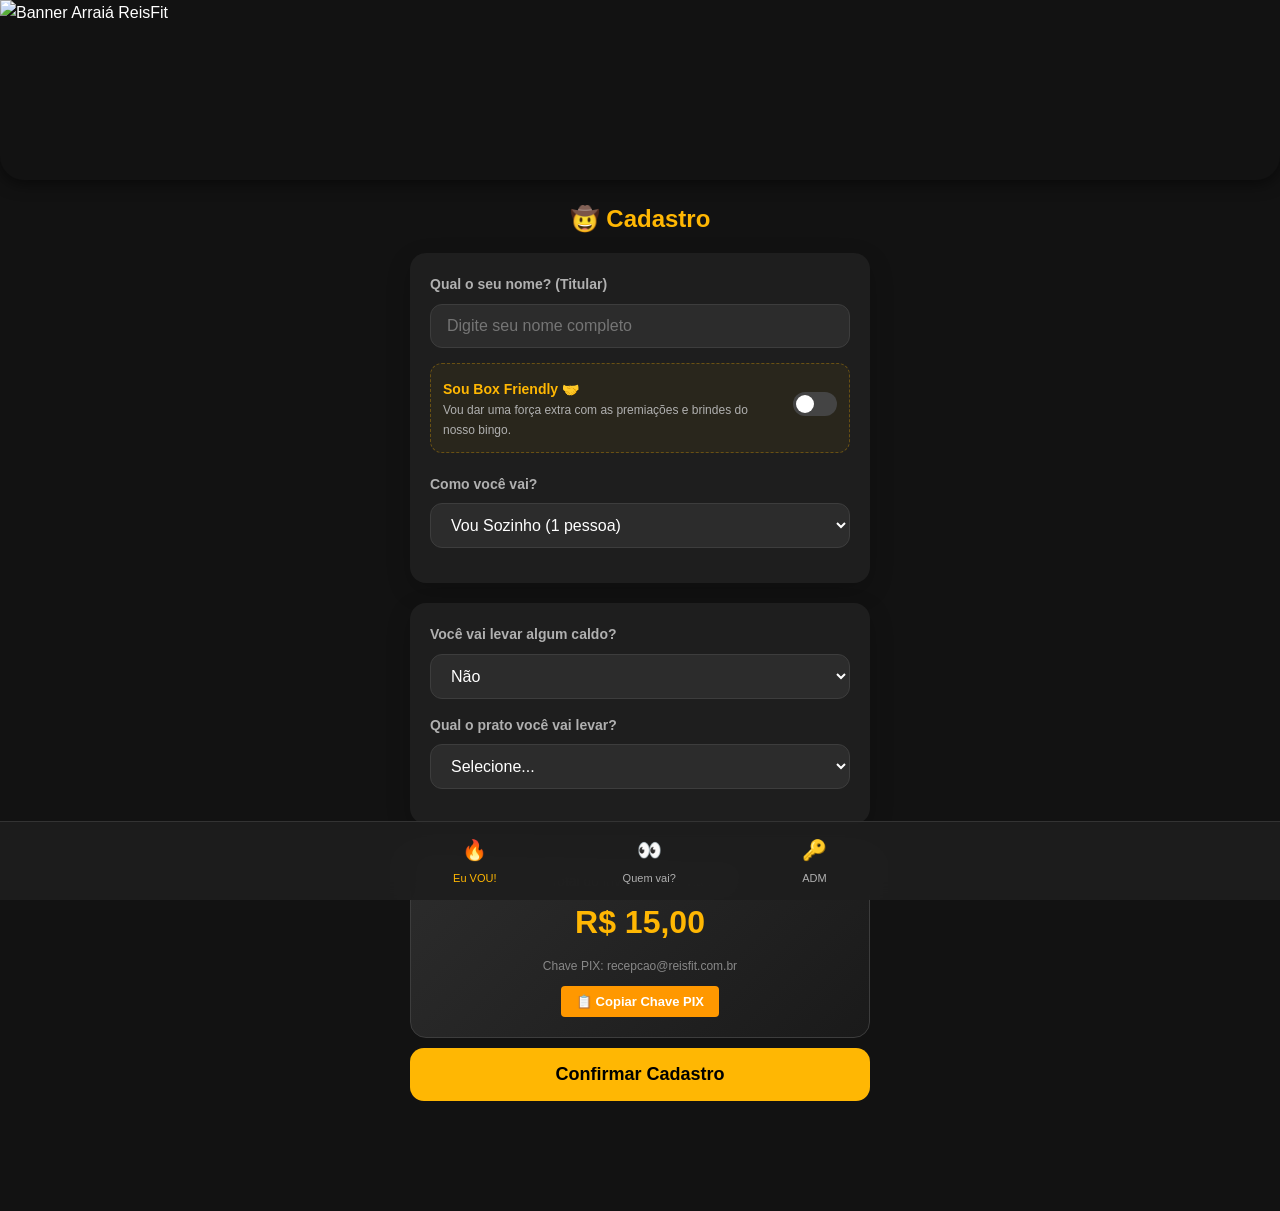
==== adm.html @ d63880e2 "fix: update authentication logic to use Base64 encoding for password validation; streamline access h" ====
<!DOCTYPE html>
<html lang="pt-BR">
<head>
    <meta charset="UTF-8">
    <meta name="viewport" content="width=device-width, initial-scale=1.0, maximum-scale=1.0, user-scalable=no">
    <title>Arraiá ReisFit — Financeiro ADM 🔑</title>
    <script src="https://cdn.jsdelivr.net/npm/@supabase/supabase-js@2"></script>
    <link rel="stylesheet" href="css/style.css">
    <style>
        /* Container de segurança para esconder o painel antes da autenticação */
        .conteudo-restrito { display: none; }
        .conteudo-restrito.autorizado { display: block; }
        
        /* Estilo dos Badges de Status do app */
        .badge-pago {
            background: rgba(76, 175, 80, 0.15);
            color: #4CAF50;
            padding: 4px 8px;
            border-radius: 6px;
            font-size: 12px;
            font-weight: bold;
            border: 1px solid rgba(76, 175, 80, 0.3);
        }
    </style>
</head>
<body>

    <header>
        <img src="assets/images/banner.png" alt="Banner Arraiá ReisFit">
    </header>

    <div class="container">
        <div id="bloco-seguro" class="conteudo-restrito">
            <h1>🔑 Painel Financeiro</h1>
            
            <!-- Dashboard de Indicadores estilo FinTech -->
            <div class="form-card" style="display: flex; flex-direction: column; gap: 12px; border: 1px solid #333;">
                <div style="display: flex; justify-content: space-between; align-items: center;">
                    <span style="color: var(--text-secondary); font-size: 14px;">Previsão de Caixa:</span>
                    <strong id="total-caixa" style="color: #4CAF50; font-size: 18px; font-weight: 800;">R$ 0,00</strong>
                </div>
                <div style="height: 1px; background: #333; width: 100%;"></div>
                <div style="display: flex; justify-content: space-between; align-items: center;">
                    <span style="color: var(--text-secondary); font-size: 14px;">Público Pagante Real:</span>
                    <strong id="total-pagantes" style="color: #00BCD4; font-size: 18px; font-weight: 800;">0 pessoas</strong>
                </div>
            </div>

            <!-- Tabela Administrativa modo Escuro -->
            <div class="form-card" style="padding: 10px; overflow-x: auto;">
                <table>
                    <thead>
                        <tr>
                            <th>Participante</th>
                            <th>Valor</th>
                            <th>Status</th>
                            <th>Ação</th>
                        </tr>
                    </thead>
                    <tbody id="tabela-adm-corpo">
                        <!-- Injetado dinamicamente via js/adm.js -->
                    </tbody>
                </table>
            </div>
        </div>
    </div>

    <!-- Barra Inferior Mobile Integrada -->
    <nav>
       <div class="nav-bar">
            <a href="index.html" class="nav-item active">
                <span class="nav-icon">📝</span>
                <span>Eu VOU!</span>
            </a>
            <a href="lista.html" class="nav-item">
                <span class="nav-icon">👀</span>
                <span>Quem vai?</span>
            </a>
            <a href="adm.html" class="nav-item active">
                <span class="nav-icon">🔑</span>
                <span>ADM</span>
            </a>
        </div>
    </nav>

    <!-- Importação dos scripts na raiz do ecossistema -->
   <script src="js/supabase.js?v=2"></script>
    <script src="js/adm.js?v=2"></script>
    <script>
        window.addEventListener('DOMContentLoaded', () => {
            // Verifica silenciosamente se o usuário passou pela validação do index ou da lista
            const loginValido = sessionStorage.getItem('reisfit_adm_auth');

            if (loginValido === 'token_autorizado_2026') {
                // Usuário já digitou a senha certa antes, libera o painel direto!
                const blocoSeguro = document.getElementById('bloco-seguro');
                if (blocoSeguro) blocoSeguro.classList.add('autorizado');
                if (typeof carregarPainelADM === 'function') carregarPainelADM();
            } else {
                // Se alguém tentar entrar direto pela URL sem digitar a senha, o sistema barra e pede aqui
                const senhaDigitada = prompt("Acesso Restrito. Digite a senha do Financeiro ADM:");
                if (!senhaDigitada) {
                    window.location.href = "index.html?v=2";
                    return;
                }

                const senhaTratada = senhaDigitada.toLowerCase().trim();

                if (btoa(senhaTratada) === "cmVpc2ZpdDIwMjY=") {
                    sessionStorage.setItem('reisfit_adm_auth', 'token_autorizado_2026');
                    const blocoSeguro = document.getElementById('bloco-seguro');
                    if (blocoSeguro) blocoSeguro.classList.add('autorizado');
                    if (typeof carregarPainelADM === 'function') carregarPainelADM();
                } else {
                    alert("Senha incorreta!");
                    window.location.href = "index.html?v=2";
                }
            }
        });
    </script>
</body>
</html>
---- css/style.css ----
/* css/style.css */

:root {
    --primary-color: #e63946;
    --bg-color: #121212;
    --card-bg: #1e1e1e;
    --text-main: #ffffff;
    --text-secondary: #b0b0b0;
    --input-bg: #2c2c2c;
    --border-radius: 16px;
    --accent-color: #ffb703;
}

* {
    box-sizing: border-box;
    margin: 0;
    padding: 0;
    font-family: 'Segoe UI', Roboto, Helvetica, Arial, sans-serif;
}

body {
    background-color: var(--bg-color);
    color: var(--text-main);
    line-height: 1.6;
    padding-bottom: 90px;
    overflow-x: hidden;
}

header {
    width: 100%;
    height: 180px;
    overflow: hidden;
    position: relative;
    border-bottom-left-radius: 24px;
    border-bottom-right-radius: 24px;
    box-shadow: 0 4px 15px rgba(0,0,0,0.5);
}

header img {
    width: 100%;
    height: 100%;
    object-fit: cover;
}

.container {
    padding: 20px;
    max-width: 500px;
    margin: 0 auto;
}

h1 {
    font-size: 24px;
    margin-bottom: 15px;
    color: var(--accent-color);
    text-align: center;
}

.form-card {
    background: var(--card-bg);
    padding: 20px;
    border-radius: var(--border-radius);
    box-shadow: 0 8px 24px rgba(0,0,0,0.2);
    margin-bottom: 20px;
}

.form-group {
    margin-bottom: 15px;
}

label {
    display: block;
    font-size: 14px;
    font-weight: 600;
    margin-bottom: 8px;
    color: var(--text-secondary);
}

input[type="text"],
input[type="number"],
select,
textarea {
    width: 100%;
    padding: 12px 16px;
    background: var(--input-bg);
    border: 1px solid #3d3d3d;
    border-radius: 12px;
    color: white;
    font-size: 16px;
    transition: border-color 0.3s;
    outline: none;
}

input:focus, select:focus, textarea:focus {
    border-color: var(--accent-color);
}

/* Estilo elegante do Patrocinador */
.sponsor-box {
    background: rgba(255, 183, 3, 0.05);
    border: 1px dashed rgba(255, 183, 3, 0.3);
    border-radius: 12px;
    padding: 12px;
    margin-bottom: 20px;
    display: flex;
    align-items: center;
    justify-content: space-between;
}

.sponsor-info {
    flex: 1;
}

.sponsor-info p {
    font-size: 12px;
    color: var(--text-secondary);
    margin: 0;
}

.sponsor-info strong {
    color: var(--accent-color);
    font-size: 14px;
}

/* O Componente Toggle Switch */
.switch {
    position: relative;
    display: inline-block;
    width: 44px;
    height: 24px;
    margin-left: 10px;
    flex-shrink: 0;
}

.switch input {
    opacity: 0;
    width: 0;
    height: 0;
}

.slider {
    position: absolute;
    cursor: pointer;
    top: 0;
    left: 0;
    right: 0;
    bottom: 0;
    background-color: #444;
    transition: .4s;
    border-radius: 24px;
}

.slider:before {
    position: absolute;
    content: "";
    height: 18px;
    width: 18px;
    left: 3px;
    bottom: 3px;
    background-color: white;
    transition: .4s;
    border-radius: 50%;
}

input:checked + .slider {
    background-color: var(--accent-color);
}

input:checked + .slider:before {
    transform: translateX(20px);
}

.pix-box {
    background: linear-gradient(135deg, #2c2c2c 0%, #1a1a1a 100%);
    padding: 20px;
    border-radius: var(--border-radius);
    text-align: center;
    margin-top: 25px;
    border: 1px solid #3d3d3d;
}

.pix-box p {
    font-size: 14px;
    color: var(--text-secondary);
    margin-bottom: 5px;
}

.pix-value {
    font-size: 32px;
    font-weight: 800;
    color: var(--accent-color);
    margin: 5px 0;
}

.pix-key {
    font-size: 12px;
    color: #888;
    margin-top: 8px;
}

.btn {
    width: 100%;
    padding: 16px;
    border: none;
    border-radius: 14px;
    font-size: 18px;
    font-weight: bold;
    cursor: pointer;
    transition: transform 0.2s, background 0.3s;
    margin-top: 10px;
}

.btn-primary {
    background: var(--accent-color);
    color: #000;
}

.btn:active {
    transform: scale(0.98);
}

.hidden {
    display: none !important;
}

/* Bottom Navigation Bar */
nav {
    position: fixed;
    bottom: 0;
    left: 0;
    right: 0;
    background: rgba(30, 30, 30, 0.95);
    backdrop-filter: blur(10px);
    border-top: 1px solid #333;
    padding: 12px 0;
    z-index: 1000;
}

.nav-bar {
    display: flex;
    justify-content: space-around;
    align-items: center;
    max-width: 500px;
    margin: 0 auto;
}

.nav-item {
    display: flex;
    flex-direction: column;
    align-items: center;
    text-decoration: none;
    color: var(--text-secondary);
    font-size: 11px;
    gap: 4px;
    transition: color 0.3s;
}

.nav-item.active {
    color: var(--accent-color);
}

.nav-icon {
    font-size: 20px;
}

/* Animações e Fluxos Interativos */
#campos-acompanhantes, #grupo-sabores-caldo, #grupo-sabor-solteiro, #fluxo-familia {
    animation: slideIn 0.3s ease-out;
}

@keyframes slideIn {
    from { opacity: 0; transform: translateY(-8px); }
    to { opacity: 1; transform: translateY(0); }
}

/* Estilos de apoio para os cards da lista e da tabela adm */
.card-aluno {
    background: var(--card-bg);
    padding: 15px;
    border-radius: 12px;
    margin-bottom: 12px;
    border: 1px solid #333;
}

table {
    width: 100%;
    border-collapse: collapse;
    margin-top: 15px;
    font-size: 14px;
}

th, td {
    padding: 12px 8px;
    text-align: left;
    border-bottom: 1px solid #333;
}

th {
    color: var(--text-secondary);
    font-weight: 600;
}
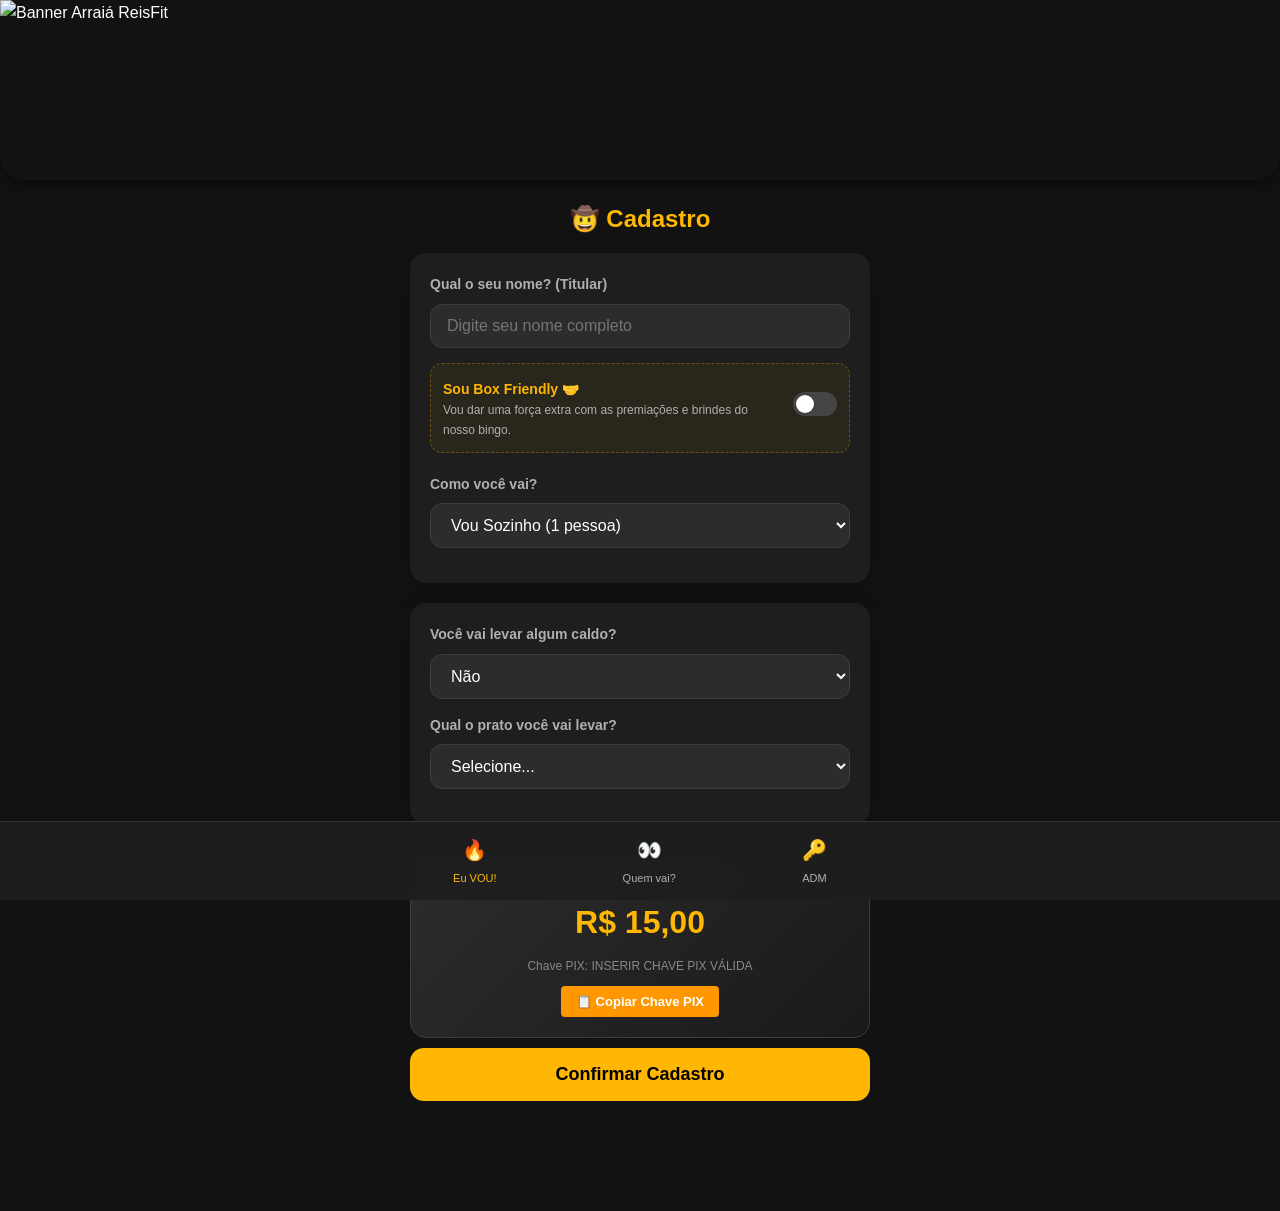
==== commit 2bd30501: "fix: update navigation links and improve loading messages; enhance HTML structure for better readabi" ====
--- a/adm.html
+++ b/adm.html
@@ -67,8 +67,8 @@
 
     <!-- Barra Inferior Mobile Integrada -->
     <nav>
-       <div class="nav-bar">
-            <a href="index.html" class="nav-item active">
+        <div class="nav-bar">
+            <a href="index.html" class="nav-item">
                 <span class="nav-icon">📝</span>
                 <span>Eu VOU!</span>
             </a>
@@ -83,40 +83,42 @@
         </div>
     </nav>
 
-    <!-- Importação dos scripts na raiz do ecossistema -->
-   <script src="js/supabase.js?v=2"></script>
-    <script src="js/adm.js?v=2"></script>
+    <!-- Importação dos scripts com quebra de cache atualizada para v=4 -->
+    <script src="js/supabase.js?v=4"></script>
+    <script src="js/adm.js?v=4"></script>
     <script>
         window.addEventListener('DOMContentLoaded', () => {
-            // Verifica silenciosamente se o usuário passou pela validação do index ou da lista
+            // Checa se a memória temporária diz que você já foi autorizada na tela anterior
             const loginValido = sessionStorage.getItem('reisfit_adm_auth');
 
-            if (loginValido === 'token_autorizado_2026') {
-                // Usuário já digitou a senha certa antes, libera o painel direto!
+            if (loginValido === 'autorizado') {
+                // Se sim, libera direto sem pedir nada!
                 const blocoSeguro = document.getElementById('bloco-seguro');
                 if (blocoSeguro) blocoSeguro.classList.add('autorizado');
                 if (typeof carregarPainelADM === 'function') carregarPainelADM();
             } else {
-                // Se alguém tentar entrar direto pela URL sem digitar a senha, o sistema barra e pede aqui
+                // Só pede a senha se você tentar acessar o link direto digitando na barra de endereço
                 const senhaDigitada = prompt("Acesso Restrito. Digite a senha do Financeiro ADM:");
                 if (!senhaDigitada) {
-                    window.location.href = "index.html?v=2";
+                    window.location.href = "index.html?v=4";
                     return;
                 }
 
                 const senhaTratada = senhaDigitada.toLowerCase().trim();
+                const senhaMascarada = "6202tifsier";
+                const senhaCorreta = senhaMascarada.split('').reverse().join('');
 
-                if (btoa(senhaTratada) === "cmVpc2ZpdDIwMjY=") {
-                    sessionStorage.setItem('reisfit_adm_auth', 'token_autorizado_2026');
+                if (senhaTratada === senhaCorreta) {
+                    sessionStorage.setItem('reisfit_adm_auth', 'autorizado');
                     const blocoSeguro = document.getElementById('bloco-seguro');
                     if (blocoSeguro) blocoSeguro.classList.add('autorizado');
                     if (typeof carregarPainelADM === 'function') carregarPainelADM();
                 } else {
                     alert("Senha incorreta!");
-                    window.location.href = "index.html?v=2";
+                    window.location.href = "index.html?v=4";
                 }
             }
         });
     </script>
 </body>
-</html>
+</html>
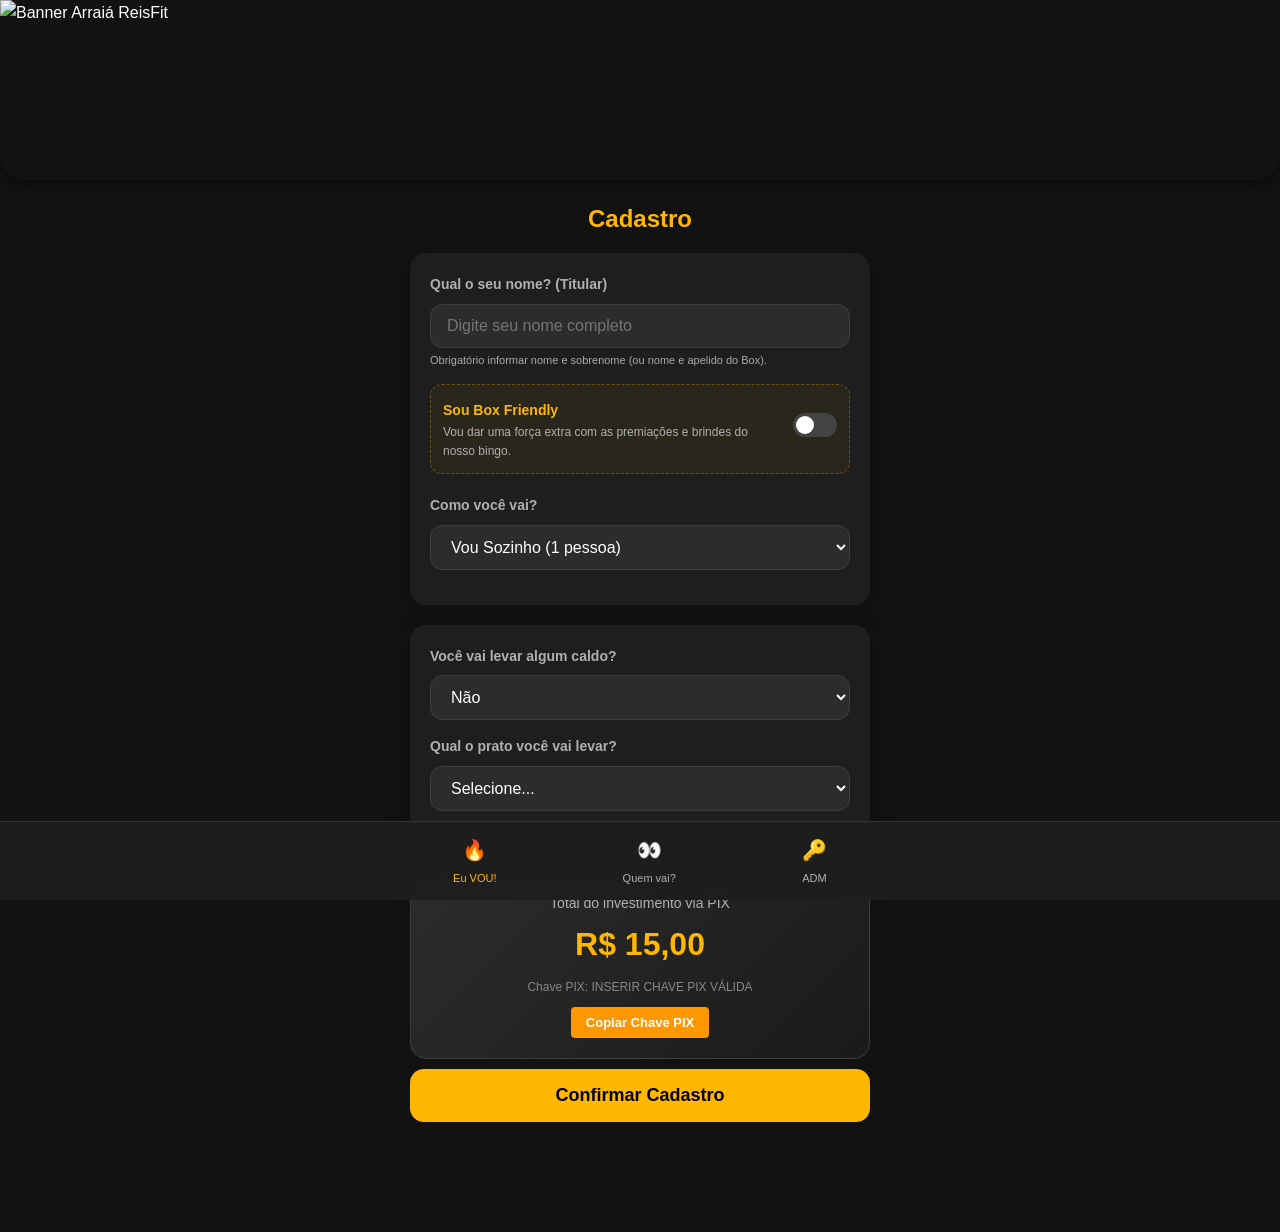
==== commit d6fccf05: "fix: enhance financial dashboard layout and update loading messages; improve user feedback for data " ====
--- a/adm.html
+++ b/adm.html
@@ -33,17 +33,27 @@
         <div id="bloco-seguro" class="conteudo-restrito">
             <h1>🔑 Painel Financeiro</h1>
             
-            <!-- Dashboard de Indicadores estilo FinTech -->
-            <div class="form-card" style="display: flex; flex-direction: column; gap: 12px; border: 1px solid #333;">
-                <div style="display: flex; justify-content: space-between; align-items: center;">
-                    <span style="color: var(--text-secondary); font-size: 14px;">Previsão de Caixa:</span>
-                    <strong id="total-caixa" style="color: #4CAF50; font-size: 18px; font-weight: 800;">R$ 0,00</strong>
+            <!-- Dashboard de Indicadores Financeiros Compacto e Puro -->
+            <div class="form-card" style="display: flex; flex-direction: column; gap: 6px; border: 1px solid #333; padding: 10px; margin-bottom: 12px;">
+                <div style="display: flex; justify-content: space-between; align-items: center; font-size: 12px;">
+                    <span style="color: var(--text-secondary);">Total Pago (Alunos):</span>
+                    <strong id="total-publico-geral" style="color: #fff; font-size: 13px; font-weight: bold;">R$ 0,00</strong>
                 </div>
-                <div style="height: 1px; background: #333; width: 100%;"></div>
-                <div style="display: flex; justify-content: space-between; align-items: center;">
-                    <span style="color: var(--text-secondary); font-size: 14px;">Público Pagante Real:</span>
-                    <strong id="total-pagantes" style="color: #00BCD4; font-size: 18px; font-weight: 800;">0 pessoas</strong>
+                <div style="display: flex; justify-content: space-between; align-items: center; font-size: 12px;">
+                    <span style="color: var(--text-secondary);">Total Pago (Parceiros):</span>
+                    <strong id="total-patrocinios" style="color: #fff; font-size: 13px; font-weight: bold;">R$ 0,00</strong>
                 </div>
+                <div style="height: 1px; background: #2a2a2a; width: 100%; margin: 2px 0;"></div>
+                <div style="display: flex; justify-content: space-between; align-items: center; font-size: 13px; font-weight: 800;">
+                    <span style="color: var(--accent-color);">ARRECADAÇÃO TOTAL:</span>
+                    <strong id="total-geral-caixa" style="color: var(--accent-color); font-size: 14px;">R$ 0,00</strong>
+                </div>
+            </div>
+
+            <!-- Linha de controle com as duas informações lado a lado conforme seu esboço -->
+            <div style="display: flex; justify-content: space-between; font-size: 11px; color: #777; text-transform: uppercase; font-weight: bold; margin-bottom: 15px; padding: 0 4px; margin-top: -6px;">
+                <div>total de pessoas: <strong id="total-pessoas-contagem" style="color: #fff;">0</strong></div>
+                <div>confirmados: <strong id="total-pessoas-confirmadas" style="color: #4CAF50;">0</strong></div>
             </div>
 
             <!-- Tabela Administrativa modo Escuro -->
@@ -70,7 +80,7 @@
         <div class="nav-bar">
             <a href="index.html" class="nav-item">
                 <span class="nav-icon">📝</span>
-                <span>Eu VOU!</span>
+                <span>EU VOU!</span>
             </a>
             <a href="lista.html" class="nav-item">
                 <span class="nav-icon">👀</span>
@@ -108,7 +118,7 @@
                 const senhaMascarada = "6202tifsier";
                 const senhaCorreta = senhaMascarada.split('').reverse().join('');
 
-                if (senhaTratada === senhaCorreta) {
+                if (senhaTratada === "reisfitadm" || senhaTratada === senhaCorreta) {
                     sessionStorage.setItem('reisfit_adm_auth', 'autorizado');
                     const blocoSeguro = document.getElementById('bloco-seguro');
                     if (blocoSeguro) blocoSeguro.classList.add('autorizado');
--- a/css/style.css
+++ b/css/style.css
@@ -94,7 +94,7 @@
     border-color: var(--accent-color);
 }
 
-/* Estilo elegante do Patrocinador */
+/* Estilo do Patrocinador */
 .sponsor-box {
     background: rgba(255, 183, 3, 0.05);
     border: 1px dashed rgba(255, 183, 3, 0.3);
@@ -121,7 +121,7 @@
     font-size: 14px;
 }
 
-/* O Componente Toggle Switch */
+/* Componente Toggle Switch */
 .switch {
     position: relative;
     display: inline-block;
@@ -297,4 +297,80 @@
 th {
     color: var(--text-secondary);
     font-weight: 600;
+}
+
+/* ==========================================================================
+   ESTILOS ADICIONAIS: PAINEL ADM E BADGES DE STATUS (COM SUPORTE A EMOJIS)
+   ========================================================================== */
+
+/* Badges de Status Translúcidos e Otimizados para Mobile */
+.badge-status, .badge-lista {
+    padding: 4px 8px;
+    border-radius: 12px;
+    font-size: 11px;
+    font-weight: bold;
+    display: inline-block;
+    white-space: nowrap;
+    text-align: center;
+}
+
+.status-confirmado {
+    background: rgba(76, 175, 80, 0.12) !important;
+    color: #4CAF50 !important;
+    border: 1px solid rgba(76, 175, 80, 0.25);
+}
+
+.status-parcial {
+    background: rgba(255, 87, 34, 0.12) !important;
+    color: #FF5722 !important;
+    border: 1px solid rgba(255, 87, 34, 0.25);
+}
+
+.status-parceiro-isento, .status-patrocinador {
+    background: rgba(33, 150, 243, 0.12) !important;
+    color: #2196F3 !important;
+    border: 1px solid rgba(33, 150, 243, 0.25);
+}
+
+.status-pendente {
+    background: rgba(255, 152, 0, 0.08) !important;
+    color: #FF9800 !important;
+    border: 1px solid rgba(255, 152, 0, 0.2);
+}
+
+/* Estilo dos Botões de Ação na Tabela do ADM */
+#tabela-adm-corpo button {
+    font-weight: bold;
+    border: none;
+    padding: 5px 8px;
+    border-radius: 4px;
+    cursor: pointer;
+    font-size: 11px;
+    transition: background 0.2s, opacity 0.2s;
+}
+
+#tabela-adm-corpo button:hover {
+    opacity: 0.9;
+}
+
+/* Ajustes para Inputs InLine na tabela durante a edição */
+#tabela-adm-corpo input[type="number"] {
+    text-align: center;
+    -moz-appearance: textfield;
+}
+
+#tabela-adm-corpo input[type="number"]::-webkit-outer-spin-button,
+#tabela-adm-corpo input[type="number"]::-webkit-inner-spin-button {
+    -webkit-appearance: none;
+    margin: 0;
+}
+
+/* Animação de clique rápido nos Cards do Caixa no topo */
+.painel-valores-adm div {
+    box-shadow: 0 4px 6px rgba(0, 0, 0, 0.15);
+    transition: transform 0.1s;
+}
+
+.painel-valores-adm div:active {
+    transform: scale(0.97);
 }
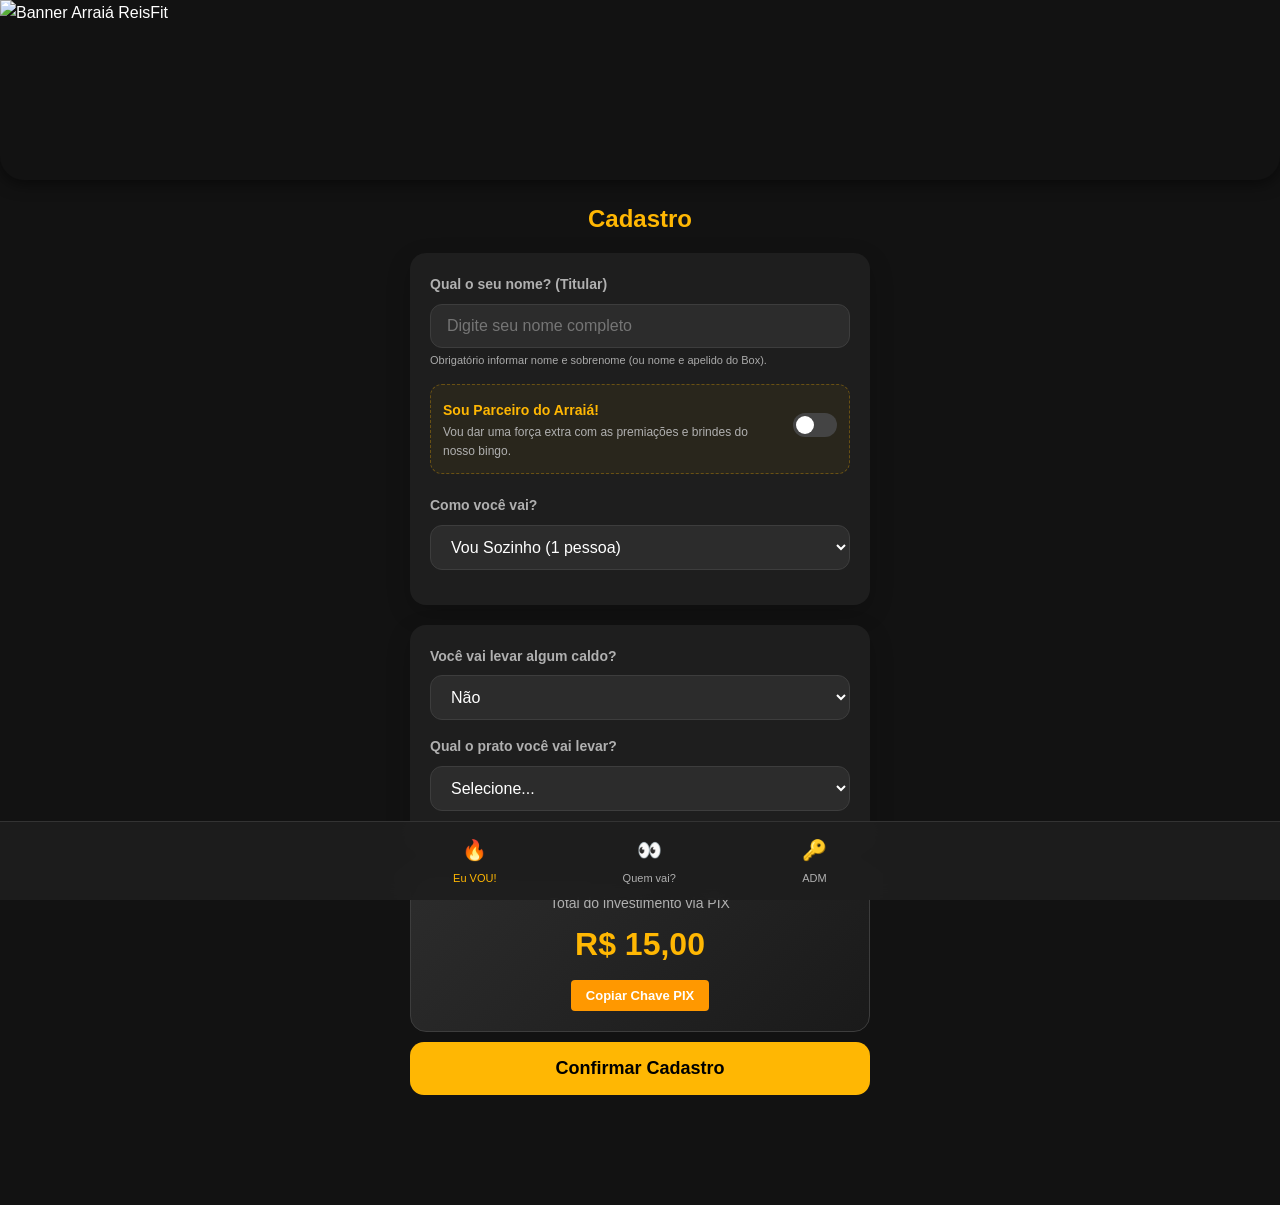
==== commit cc7e840c: "fix: implement modern tab navigation and expense management in admin panel" ====
--- a/adm.html
+++ b/adm.html
@@ -21,6 +21,41 @@
             font-weight: bold;
             border: 1px solid rgba(76, 175, 80, 0.3);
         }
+
+        /* SISTEMA DE ABAS MODERNAS */
+        .abas-container {
+            display: flex;
+            gap: 10px;
+            margin-bottom: 15px;
+        }
+        .aba-botao {
+            flex: 1;
+            padding: 10px;
+            background: rgba(255, 255, 255, 0.04);
+            border: 1px solid rgba(255, 255, 255, 0.1);
+            color: #aaa;
+            border-radius: 8px;
+            font-weight: bold;
+            font-size: 13px;
+            cursor: pointer;
+            transition: all 0.2s ease-in-out;
+            display: flex;
+            align-items: center;
+            justify-content: center;
+            gap: 6px;
+        }
+        .aba-botao.ativa {
+            background: #00BCD4;
+            color: #fff;
+            border-color: #00BCD4;
+            box-shadow: 0 4px 12px rgba(0, 188, 212, 0.2);
+        }
+        .secao-aba {
+            display: none;
+        }
+        .secao-aba.ativa {
+            display: block;
+        }
     </style>
 </head>
 <body>
@@ -50,28 +85,112 @@
                 </div>
             </div>
 
-            <!-- Linha de controle com as duas informações lado a lado conforme seu esboço -->
-            <div style="display: flex; justify-content: space-between; font-size: 11px; color: #777; text-transform: uppercase; font-weight: bold; margin-bottom: 15px; padding: 0 4px; margin-top: -6px;">
-                <div>total de pessoas: <strong id="total-pessoas-contagem" style="color: #fff;">0</strong></div>
-                <div>confirmados: <strong id="total-pessoas-confirmadas" style="color: #4CAF50;">0</strong></div>
-            </div>
-
-            <!-- Tabela Administrativa modo Escuro -->
-            <div class="form-card" style="padding: 10px; overflow-x: auto;">
-                <table>
-                    <thead>
-                        <tr>
-                            <th>Participante</th>
-                            <th>Valor</th>
-                            <th>Status</th>
-                            <th>Ação</th>
-                        </tr>
-                    </thead>
-                    <tbody id="tabela-adm-corpo">
-                        <!-- Injetado dinamicamente via js/adm.js -->
-                    </tbody>
-                </table>
-            </div>
+            <!-- MENU DE NAVEGAÇÃO POR ABAS -->
+            <div class="abas-container">
+                <button class="aba-botao ativa" onclick="alternarAbaAdm('aba-participantes', this)">
+                    👥 Participantes
+                </button>
+                <button class="aba-botao" onclick="alternarAbaAdm('aba-transparencia', this)">
+                    📊 Lançar Gastos
+                </button>
+            </div>
+
+            <!-- ========================================== -->
+            <!-- ABA 1: GERENCIAMENTO DE PARTICIPANTES -->
+            <!-- ========================================== -->
+            <div id="aba-participantes" class="secao-aba ativa">
+                <!-- Linha de controle com as duas informações lado a lado -->
+                <div style="display: flex; justify-content: space-between; font-size: 11px; color: #777; text-transform: uppercase; font-weight: bold; margin-bottom: 15px; padding: 0 4px; margin-top: -6px;">
+                    <div>total de pessoas: <strong id="total-pessoas-contagem" style="color: #fff;">0</strong></div>
+                    <div>confirmados: <strong id="total-pessoas-confirmadas" style="color: #4CAF50;">0</strong></div>
+                </div>
+
+                <!-- Tabela Administrativa modo Escuro -->
+                <div class="form-card" style="padding: 10px; overflow-x: auto;">
+                    <table>
+                        <thead>
+                            <tr>
+                                <th>Participante</th>
+                                <th>Valor</th>
+                                <th>Status</th>
+                                <th>Ação</th>
+                            </tr>
+                        </thead>
+                        <tbody id="tabela-adm-corpo">
+                            <!-- Injetado dinamicamente via js/adm.js -->
+                        </tbody>
+                    </table>
+                </div>
+            </div>
+
+            <!-- ========================================== -->
+            <!-- ABA 2: FORMULÁRIO DE GASTOS E COMPROVANTES -->
+            <!-- ========================================== -->
+            <div id="aba-transparencia" class="secao-aba">
+                <div class="form-card" style="background: rgba(255, 255, 255, 0.02); padding: 15px; border-radius: 14px; border: 1px solid rgba(255,255,255,0.05);">
+                    <h3 style="color: #00BCD4; margin-top: 0; margin-bottom: 5px;">📊 Lançar Custo / Despesa</h3>
+                    <p style="color: #aaa; font-size: 11px; margin-bottom: 15px;">O cupom anexado ficará visível no Portal da Transparência dos alunos.</p>
+
+                    <form id="form-adm-gastos" onsubmit="lancarGastoArraia(event)" style="display: flex; flex-direction: column; gap: 12px;">
+                        <div class="form-group">
+                            <label style="color:#eee; font-size:11px; font-weight:bold; display:block; margin-bottom:4px;">Descrição do Item:</label>
+                            <input type="text" id="gasto-descricao" required placeholder="Ex: Carnes e carvão (Guanabara)" style="width:100%; background:#222; color:#fff; border:1px solid #444; padding:8px; border-radius:6px; box-sizing:border-box; font-size:13px;">
+                        </div>
+                        
+                        <div style="display: flex; gap: 10px;">
+                            <div class="form-group" style="flex: 1;">
+                                <label style="color:#eee; font-size:11px; font-weight:bold; display:block; margin-bottom:4px;">Valor Pago:</label>
+                                <input type="number" step="0.01" id="gasto-valor" required placeholder="R$ 0,00" style="width:100%; background:#222; color:#fff; border:1px solid #444; padding:8px; border-radius:6px; box-sizing:border-box; font-size:13px;">
+                            </div>
+
+                            <div class="form-group" style="flex: 1;">
+                                <label style="color:#eee; font-size:11px; font-weight:bold; display:block; margin-bottom:4px;">Categoria:</label>
+                                <select id="gasto-categoria" required style="width:100%; background:#222; color:#fff; border:1px solid #444; padding:8px; border-radius:6px; box-sizing:border-box; font-size:13px; height: 37px;">
+                                    <option value="Alimentação">Alimentação</option>
+                                    <option value="Bebidas">Bebidas</option>
+                                    <option value="Decoração / Logística">Decoração</option>
+                                    <option value="Brindes e Bingo">Brindes / Bingo</option>
+                                    <option value="Outros">Outros</option>
+                                </select>
+                            </div>
+                        </div>
+
+                        <div class="form-group">
+                            <label style="color:#00BCD4; font-size:11px; font-weight:bold; display:block; margin-bottom:4px;">Foto do Cupom / Nota Fiscal (Opcional):</label>
+                            <input type="file" id="gasto-arquivo" accept="image/*,application/pdf" style="width:100%; background:#1a1a1a; color:#ccc; padding:6px; border-radius:6px; font-size:12px; border: 1px dashed #00BCD4; box-sizing: border-box;">
+                        </div>
+
+                        <button type="submit" id="btn-salvar-gasto" style="background: #00BCD4; color: #fff; border: none; padding: 10px; border-radius: 6px; font-weight: bold; cursor: pointer; font-size: 13px; width: 100%; margin-top: 5px;">Lançar Despesa</button>
+                    </form>
+                </div>
+
+                <!-- Tabela de Notas Fiscais Já Lançadas -->
+                <div class="form-card" style="margin-top: 15px; background: rgba(0,0,0,0.2); padding: 10px; border-radius: 14px; border: 1px solid rgba(255,255,255,0.03);">
+                    <div style="display:flex; justify-content:space-between; align-items:center; margin-bottom:12px;">
+                        <h4 style="margin:0; color:#fff; font-size: 14px;">📋 Cupons Registrados</h4>
+                        <div style="font-size:11px; background:rgba(244,67,54,0.1); color:#f44336; border:1px solid rgba(244,67,54,0.2); padding:4px 8px; border-radius:6px; font-weight:bold;" id="total-gastos-painel">
+                            R$ 0,00
+                        </div>
+                    </div>
+                    
+                    <div style="overflow-x: auto;">
+                        <table style="width:100%; border-collapse:collapse; text-align:left;">
+                            <thead>
+                                <tr style="border-bottom:1px solid rgba(255,255,255,0.1); color:#00BCD4; font-size:11px; text-transform:uppercase;">
+                                    <th style="padding:6px;">Item</th>
+                                    <th style="padding:6px;">Valor</th>
+                                    <th style="padding:6px; text-align:center;">Nota</th>
+                                    <th style="padding:6px; text-align:center;">Ação</th>
+                                </tr>
+                            </thead>
+                            <tbody id="tabela-adm-gastos-corpo">
+                                <!-- Injetado dinamicamente via js/adm.js -->
+                            </tbody>
+                        </table>
+                    </div>
+                </div>
+            </div>
+
         </div>
     </div>
 
@@ -97,17 +216,25 @@
     <script src="js/supabase.js?v=4"></script>
     <script src="js/adm.js?v=4"></script>
     <script>
+        // Função simples para alternar as abas na tela
+        function alternarAbaAdm(idAba, botaoClicado) {
+            // Remove a classe ativa de todas as abas
+            document.querySelectorAll('.secao-aba').forEach(secao => secao.classList.remove('ativa'));
+            document.querySelectorAll('.aba-botao').forEach(btn => btn.classList.remove('ativa'));
+            
+            // Ativa a aba e o botão correto
+            document.getElementById(idAba).classList.add('ativa');
+            botaoClicado.classList.add('ativa');
+        }
+
         window.addEventListener('DOMContentLoaded', () => {
-            // Checa se a memória temporária diz que você já foi autorizada na tela anterior
             const loginValido = sessionStorage.getItem('reisfit_adm_auth');
 
             if (loginValido === 'autorizado') {
-                // Se sim, libera direto sem pedir nada!
                 const blocoSeguro = document.getElementById('bloco-seguro');
                 if (blocoSeguro) blocoSeguro.classList.add('autorizado');
                 if (typeof carregarPainelADM === 'function') carregarPainelADM();
             } else {
-                // Só pede a senha se você tentar acessar o link direto digitando na barra de endereço
                 const senhaDigitada = prompt("Acesso Restrito. Digite a senha do Financeiro ADM:");
                 if (!senhaDigitada) {
                     window.location.href = "index.html?v=4";
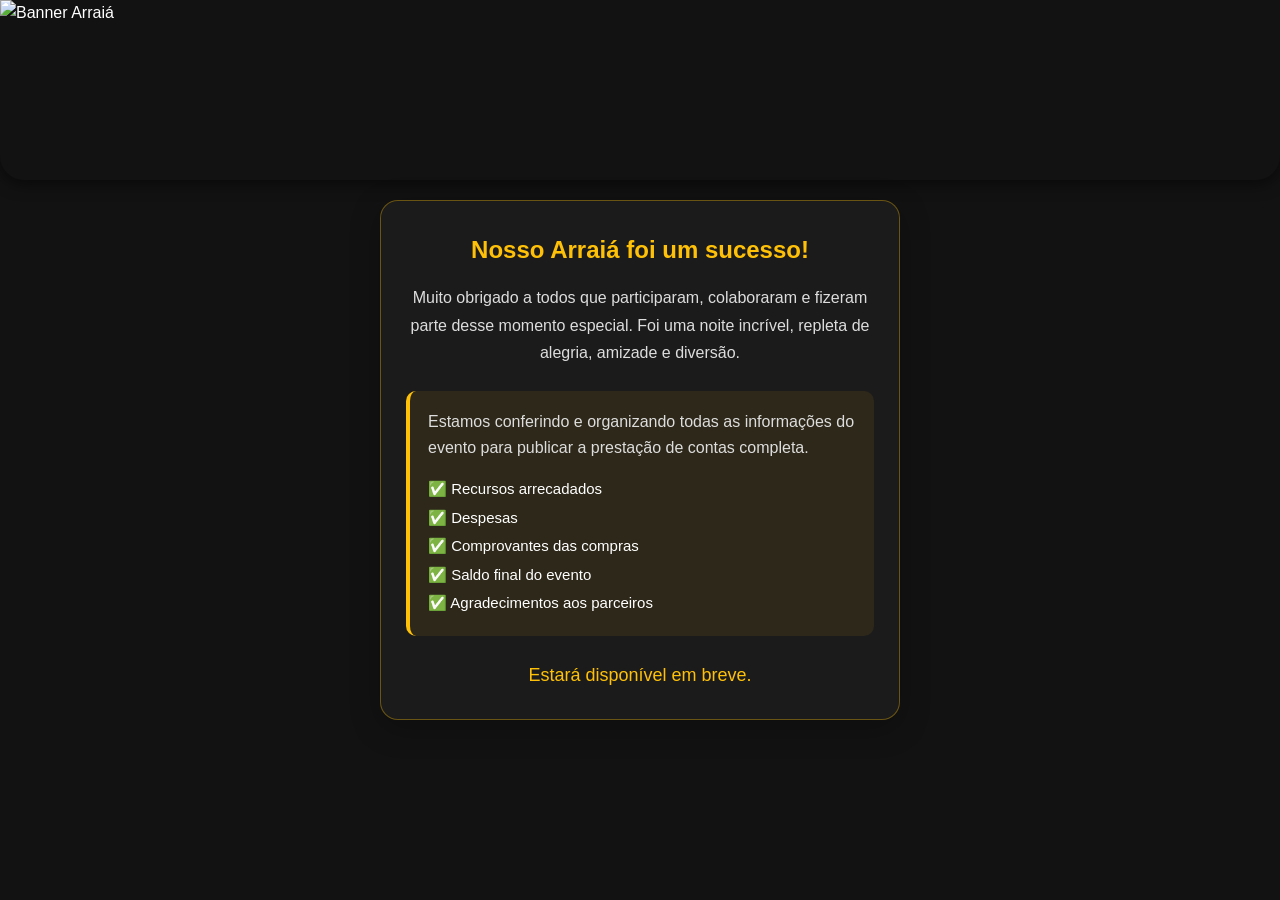
==== commit 50cbebf8: "feat: add receitas section with form and list; update footer message and script versions in transpar" ====
--- a/adm.html
+++ b/adm.html
@@ -90,8 +90,11 @@
                 <button class="aba-botao ativa" onclick="alternarAbaAdm('aba-participantes', this)">
                     👥 Participantes
                 </button>
+                 <button class="aba-botao" onclick="alternarAbaAdm('aba-receitas', this)">
+                    💰 Receitas
+                </button>
                 <button class="aba-botao" onclick="alternarAbaAdm('aba-transparencia', this)">
-                    📊 Lançar Gastos
+                    📊 Despesas
                 </button>
             </div>
 
@@ -124,7 +127,118 @@
             </div>
 
             <!-- ========================================== -->
-            <!-- ABA 2: FORMULÁRIO DE GASTOS E COMPROVANTES -->
+<!-- ABA 2: RECEITAS -->
+<!-- ========================================== -->
+
+<div id="aba-receitas" class="secao-aba">
+
+    <!-- Formulário -->
+    <div class="form-card"
+        style="background: rgba(255,255,255,.02); padding:15px; border-radius:14px; border:1px solid rgba(255,255,255,.05);">
+
+        <h3 style="color:#00BCD4; margin:0 0 5px 0;">
+            💰 Lançar Receita
+        </h3>
+
+        <p style="color:#aaa; font-size:11px; margin-bottom:15px;">
+            Registre contribuições de parceiros, doações ou qualquer outra receita recebida para o evento.
+        </p>
+
+        <form id="form-adm-receitas"
+              onsubmit="lancarReceita(event)"
+              style="display:flex; flex-direction:column; gap:12px;">
+
+            <div class="form-group">
+                <label style="color:#eee; font-size:11px; font-weight:bold; display:block; margin-bottom:4px;">
+                    Descrição da Receita
+                </label>
+
+                <input
+                    type="text"
+                    id="receita-descricao"
+                    required
+                    placeholder="Ex: Parceiro João Silva"
+                    style="width:100%; background:#222; color:#fff; border:1px solid #444; padding:8px; border-radius:6px; box-sizing:border-box; font-size:13px;">
+            </div>
+
+            <div class="form-group">
+                <label style="color:#eee; font-size:11px; font-weight:bold; display:block; margin-bottom:4px;">
+                    Valor Recebido
+                </label>
+
+                <input
+                    type="number"
+                    id="receita-valor"
+                    step="0.01"
+                    required
+                    placeholder="R$ 0,00"
+                    style="width:100%; background:#222; color:#fff; border:1px solid #444; padding:8px; border-radius:6px; box-sizing:border-box; font-size:13px;">
+            </div>
+
+            <button
+                type="submit"
+                id="btn-salvar-receita"
+                style="background:#00BCD4; color:#fff; border:none; padding:10px; border-radius:6px; font-weight:bold; cursor:pointer; font-size:13px;">
+
+                Salvar Receita
+
+            </button>
+
+        </form>
+
+    </div>
+
+    <!-- Lista de receitas -->
+    <div class="form-card"
+        style="margin-top:15px; background:rgba(0,0,0,.2); padding:10px; border-radius:14px; border:1px solid rgba(255,255,255,.03);">
+
+        <div style="display:flex; justify-content:space-between; align-items:center; margin-bottom:12px;">
+
+            <h4 style="margin:0; color:#fff; font-size:14px;">
+                💵 Receitas Registradas
+            </h4>
+
+            <div id="total-receitas-painel"
+                 style="font-size:11px; background:rgba(76,175,80,.1); color:#4CAF50; border:1px solid rgba(76,175,80,.25); padding:4px 8px; border-radius:6px; font-weight:bold;">
+
+                R$ 0,00
+
+            </div>
+
+        </div>
+
+        <div style="overflow-x:auto;">
+
+            <table style="width:100%; border-collapse:collapse; text-align:left;">
+
+                <thead>
+
+                    <tr style="border-bottom:1px solid rgba(255,255,255,.1); color:#00BCD4; font-size:11px; text-transform:uppercase;">
+
+                        <th style="padding:6px;">Descrição</th>
+                        <th style="padding:6px;">Valor</th>
+                        <th style="padding:6px; text-align:center;">Ação</th>
+
+                    </tr>
+
+                </thead>
+
+                <tbody id="tabela-adm-receitas-corpo">
+
+                    <!-- Preenchido futuramente pelo adm.js -->
+
+                </tbody>
+
+            </table>
+
+        </div>
+
+    </div>
+
+</div>
+
+            <!-- ========================================== -->
+            <!-- ABA 3: FORMULÁRIO DE GASTOS E COMPROVANTES -->
             <!-- ========================================== -->
             <div id="aba-transparencia" class="secao-aba">
                 <div class="form-card" style="background: rgba(255, 255, 255, 0.02); padding: 15px; border-radius: 14px; border: 1px solid rgba(255,255,255,0.05);">
@@ -191,6 +305,8 @@
                 </div>
             </div>
 
+           
+
         </div>
     </div>
 
